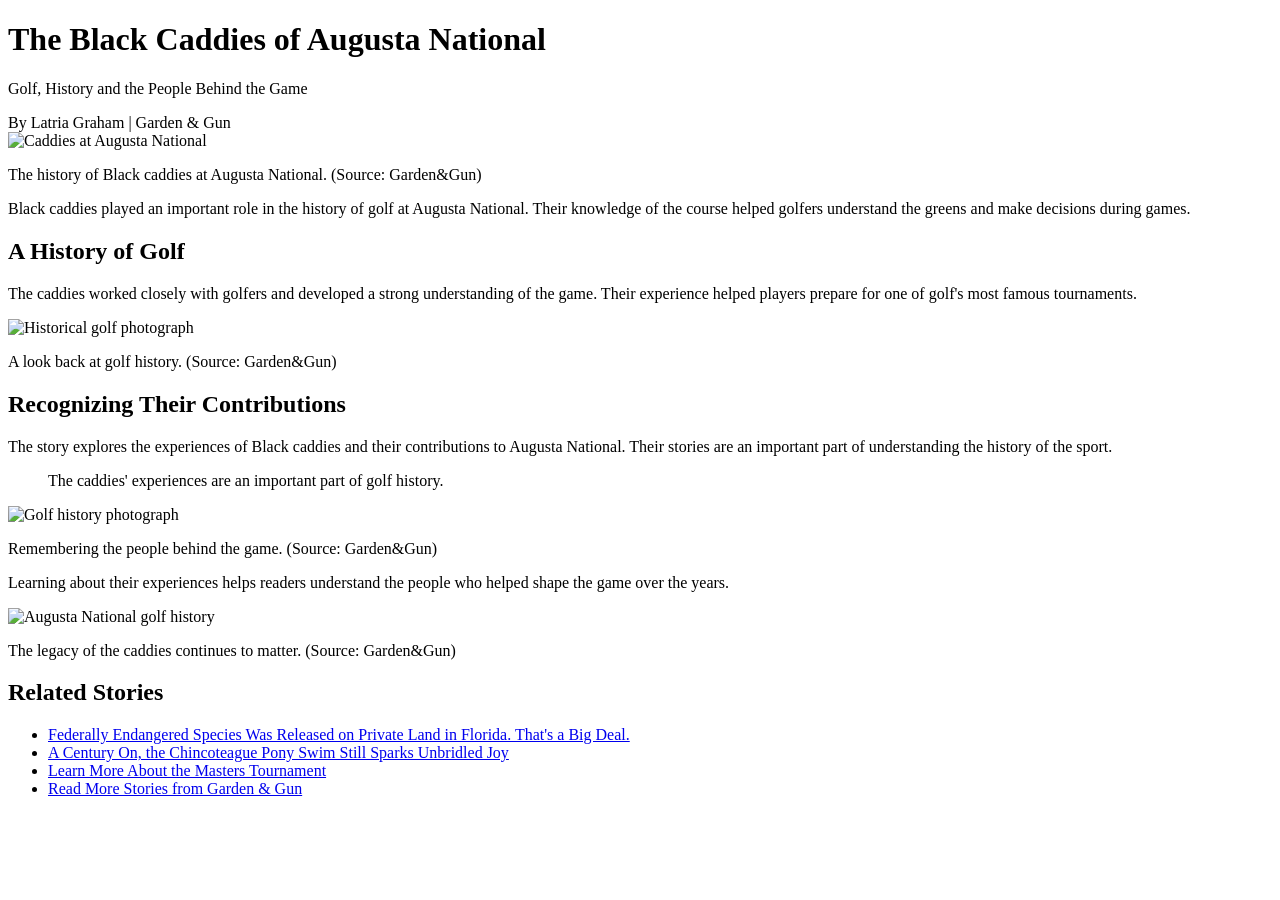
==== midterm/index.html @ de6b0ab3 "Create index.html" ====
<!DOCTYPE html>
<html lang="en">
<head>
    <meta charset="UTF-8">
    <title>The Black Caddies of Augusta National</title>
    <link rel="stylesheet" href="style.css">
</head>
<body>

    <!-- Main content of the webpage -->
    <div id="page-wrapper">

        <header id="banner">
            <h1>The Black Caddies of Augusta National</h1>
            <p>Golf, History and the People Behind the Game</p>
        </header>

        <div id="byline">
            By Latria Graham | Garden & Gun
        </div>

        <img src="caddie1.jpg" alt="Caddies at Augusta National" width="100%">
        <p class="caption">The history of Black caddies at Augusta National. (Source: Garden&Gun)</p>

        <p>
            Black caddies played an important role in the history of golf
            at Augusta National. Their knowledge of the course helped
            golfers understand the greens and make decisions during games.
        </p>

        <h2>A History of Golf</h2>

        <p>
            The caddies worked closely with golfers and developed a strong
            understanding of the game. Their experience helped players
            prepare for one of golf's most famous tournaments.
        </p>

        <img src="caddie2.jpg" alt="Historical golf photograph" width="100%">
        <p class="caption">A look back at golf history. (Source: Garden&Gun)</p>

        <h2>Recognizing Their Contributions</h2>

        <p>
            The story explores the experiences of Black caddies and their
            contributions to Augusta National. Their stories are an
            important part of understanding the history of the sport.
        </p>

        <blockquote>
            The caddies' experiences are an important part of golf history.
        </blockquote>

        <img src="caddie3.jpg" alt="Golf history photograph" width="100%">
        <p class="caption">Remembering the people behind the game. (Source: Garden&Gun)</p>

        <p>
            Learning about their experiences helps readers understand
            the people who helped shape the game over the years.
        </p>

        <img src="caddie4.jpg" alt="Augusta National golf history" width="100%">
        <p class="caption">The legacy of the caddies continues to matter. (Source: Garden&Gun)</p>

        <h2>Related Stories</h2>

        <ul>
            <li>
                <a href="https://gardenandgun.com/" target="_new">
                    Federally Endangered Species Was Released on Private
                    Land in Florida. That's a Big Deal.
                </a>
            </li>
            <li>
                <a href="https://gardenandgun.com/a-century-on-the-chincoteague-pony-swim-still-sparks-unbridled-joy"
                   target="_new">
                    A Century On, the Chincoteague Pony Swim Still Sparks Unbridled Joy
                </a>
            </li>
            <li>
                <a href="https://www.masters.com/" target="_new">
                    Learn More About the Masters Tournament
                </a>
            </li>
            <li>
                <a href="https://gardenandgun.com/" target="_new">
                    Read More Stories from Garden & Gun
                </a>
            </li>
        </ul>

    </div>

</body>
</html>
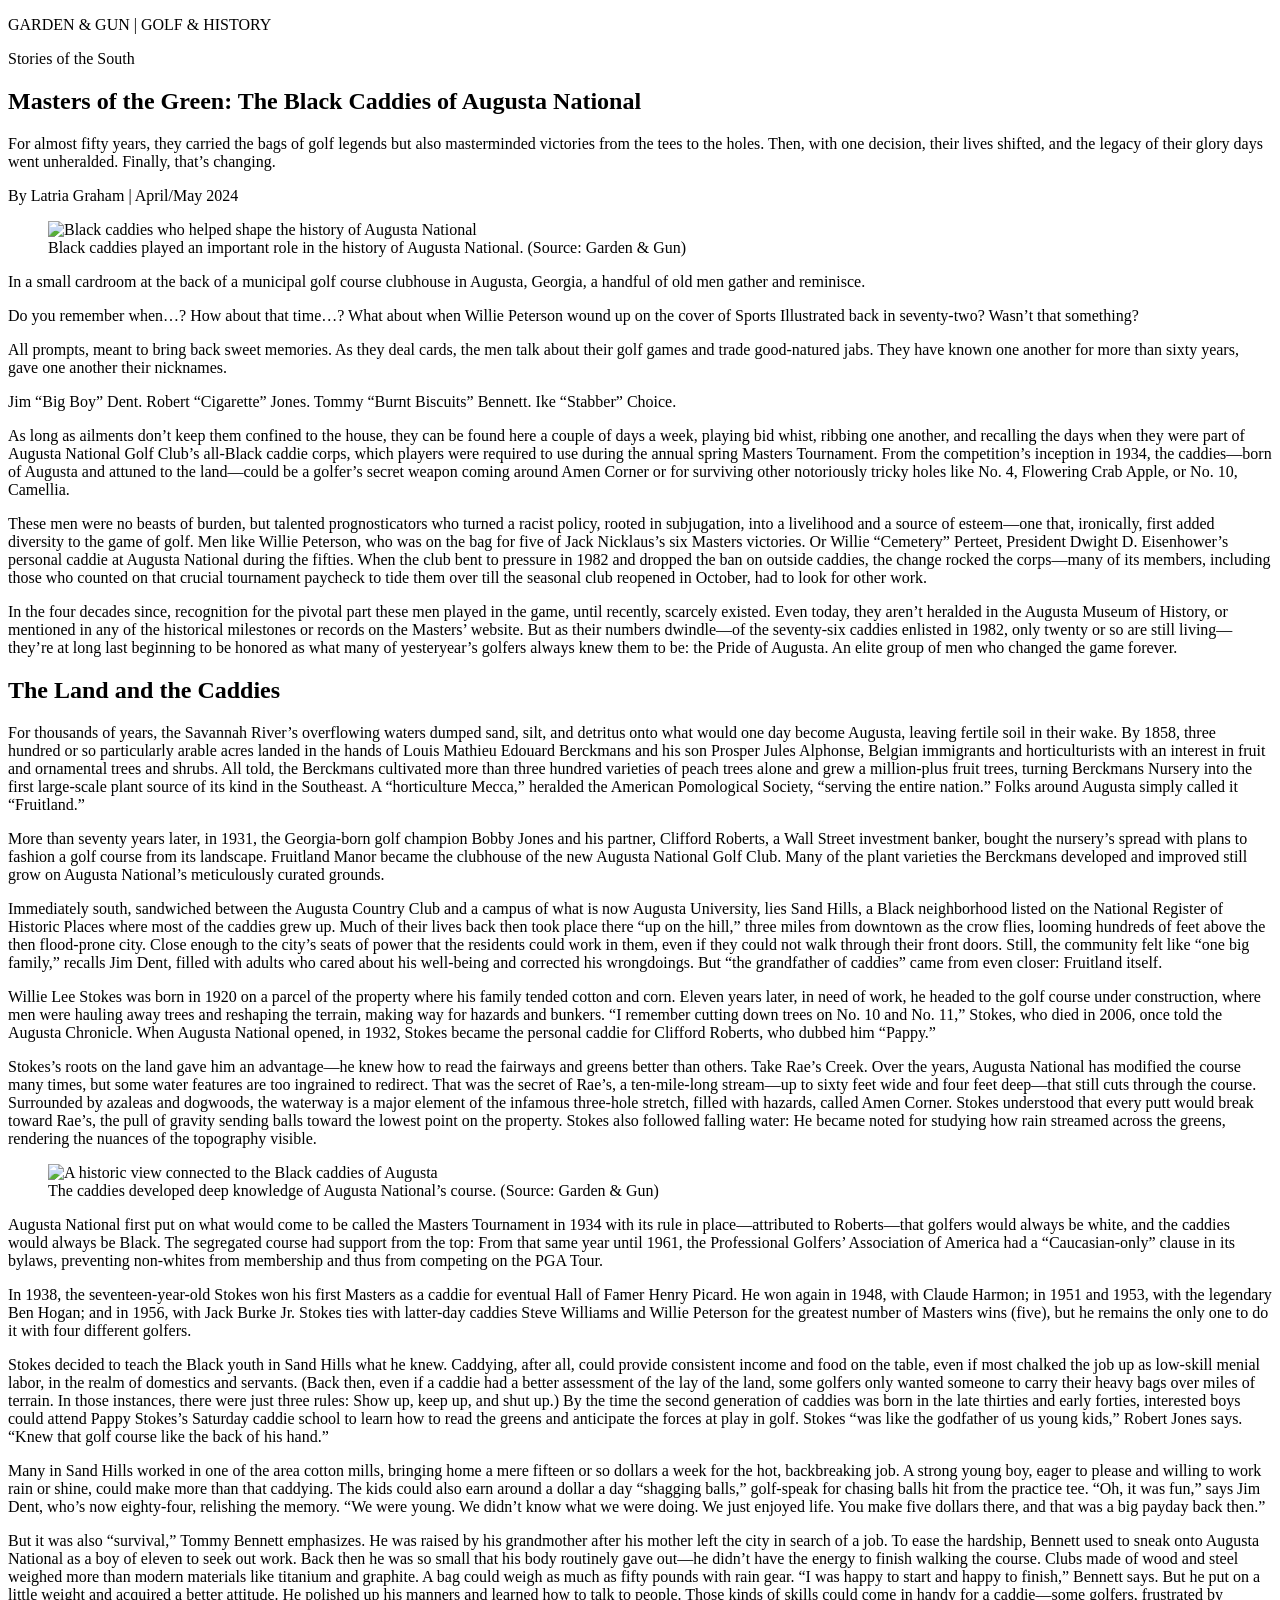
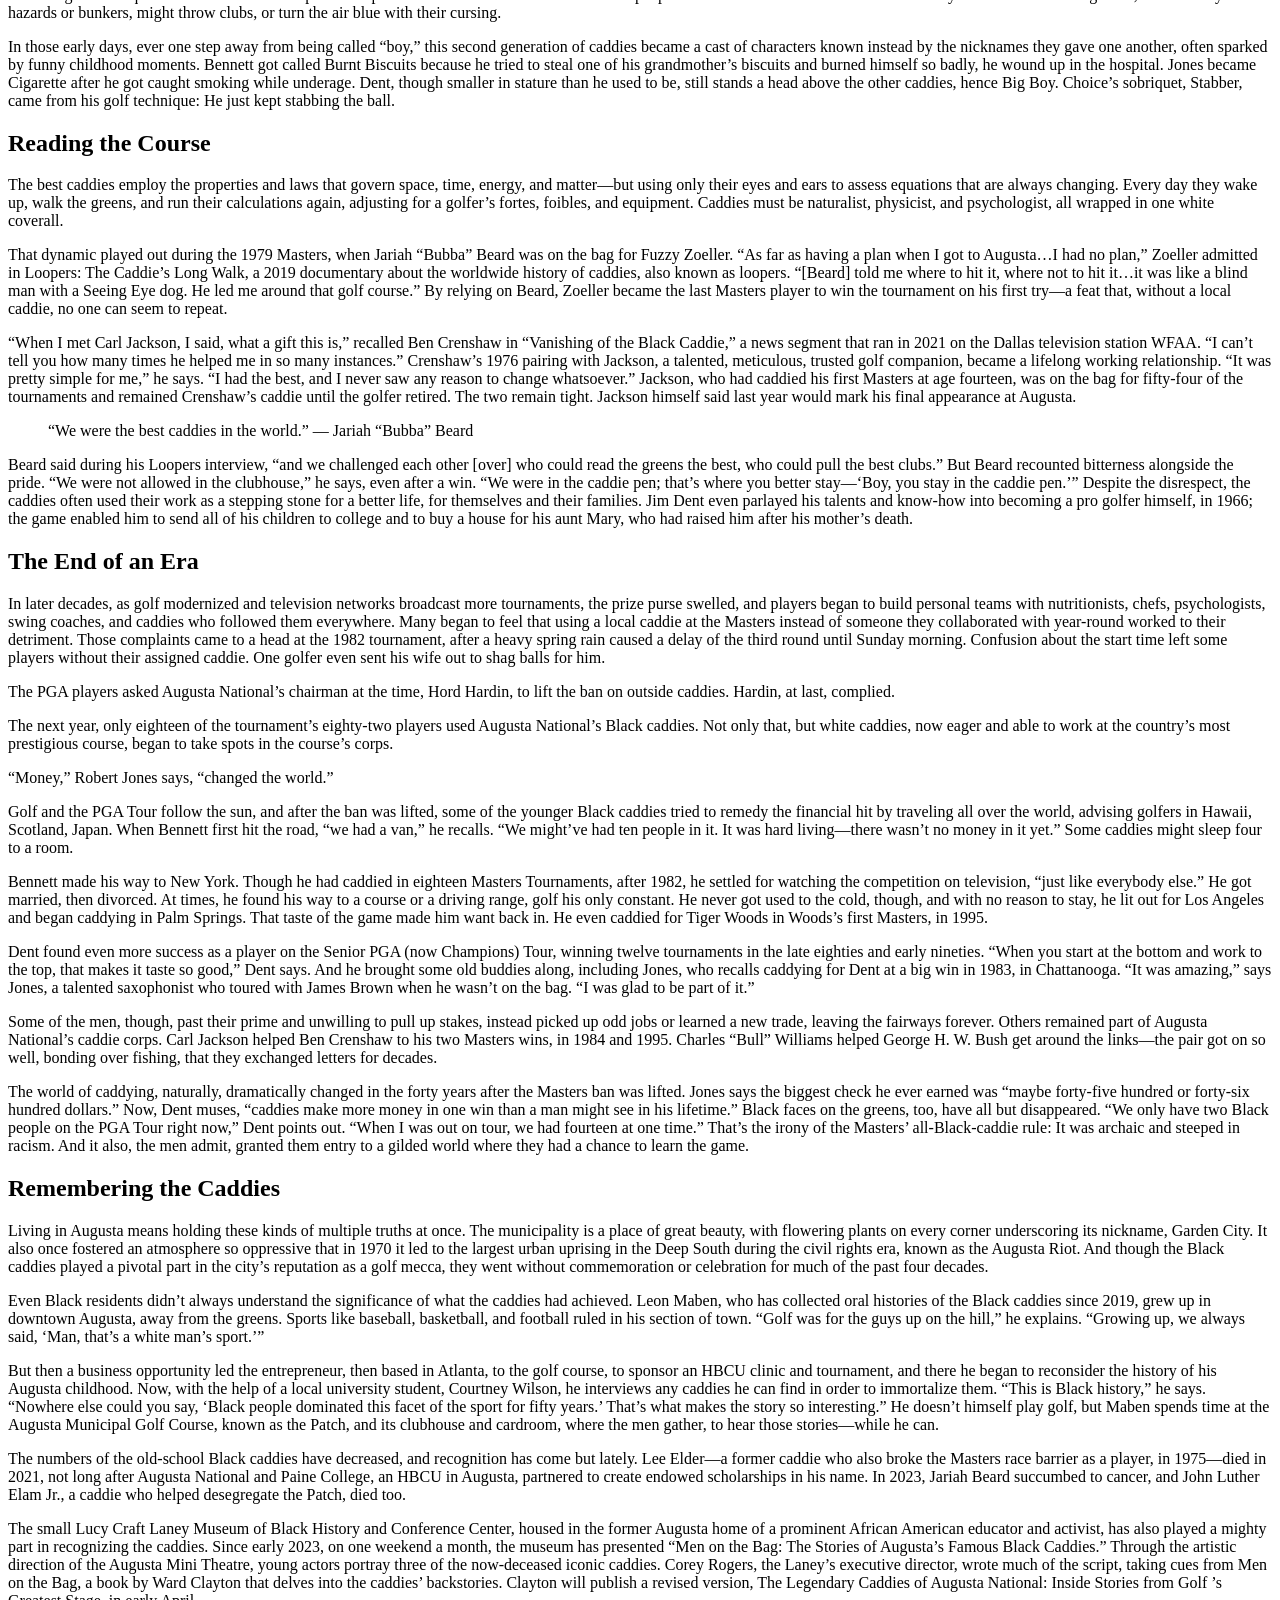
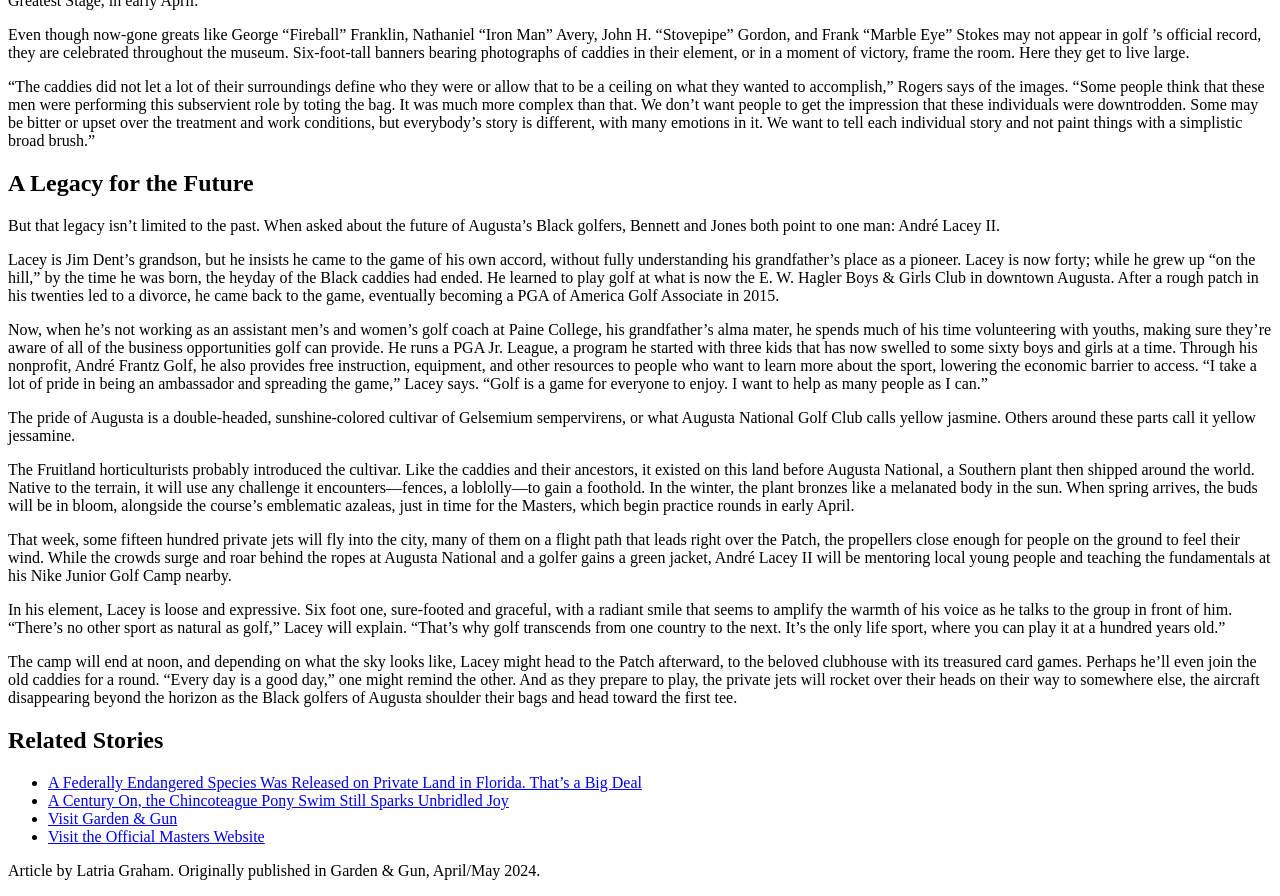
==== commit affe3710: "Update index.html" ====
--- a/midterm/index.html
+++ b/midterm/index.html
@@ -3,94 +3,183 @@
 <html lang="en">
 <head>
     <meta charset="UTF-8">
-    <title>The Black Caddies of Augusta National</title>
+    <meta name="viewport" content="width=device-width, initial-scale=1.0">
+    <title>Masters of the Green: The Black Caddies of Augusta National</title>
     <link rel="stylesheet" href="style.css">
 </head>
 <body>
 
-    <!-- Main content of the webpage -->
-    <div id="page-wrapper">
+<!-- Main wrapper keeps the article centered on the page -->
+<div id="page-wrapper">
 
-        <header id="banner">
-            <h1>The Black Caddies of Augusta National</h1>
-            <p>Golf, History and the People Behind the Game</p>
-        </header>
+    <header id="masthead">
+        <p class="site-name">GARDEN &amp; GUN | GOLF &amp; HISTORY</p>
+        <p class="masthead-subtitle">Stories of the South</p>
+    </header>
 
-        <div id="byline">
-            By Latria Graham | Garden & Gun
-        </div>
+    <main>
+        <article>
+            <h1>Masters of the Green: The Black Caddies of Augusta National</h1>
 
-        <img src="caddie1.jpg" alt="Caddies at Augusta National" width="100%">
-        <p class="caption">The history of Black caddies at Augusta National. (Source: Garden&Gun)</p>
+            <p class="intro">
+                For almost fifty years, they carried the bags of golf legends but also masterminded victories from the tees to the holes. Then, with one decision, their lives shifted, and the legacy of their glory days went unheralded. Finally, that’s changing.
+            </p>
 
-        <p>
-            Black caddies played an important role in the history of golf
-            at Augusta National. Their knowledge of the course helped
-            golfers understand the greens and make decisions during games.
-        </p>
+            <div id="byline">
+                <p>By Latria Graham | April/May 2024</p>
+            </div>
 
-        <h2>A History of Golf</h2>
+            <figure>
+                <img src="caddie1.jpg" alt="Black caddies who helped shape the history of Augusta National">
+                <figcaption>Black caddies played an important role in the history of Augusta National. (Source: Garden &amp; Gun)</figcaption>
+            </figure>
 
-        <p>
-            The caddies worked closely with golfers and developed a strong
-            understanding of the game. Their experience helped players
-            prepare for one of golf's most famous tournaments.
-        </p>
+            <p>In a small cardroom at the back of a municipal golf course clubhouse in Augusta, Georgia, a handful of old men gather and reminisce.</p>
 
-        <img src="caddie2.jpg" alt="Historical golf photograph" width="100%">
-        <p class="caption">A look back at golf history. (Source: Garden&Gun)</p>
+            <p>Do you remember when…? How about that time…? What about when Willie Peterson wound up on the cover of Sports Illustrated back in seventy-two? Wasn’t that something?</p>
 
-        <h2>Recognizing Their Contributions</h2>
+            <p>All prompts, meant to bring back sweet memories. As they deal cards, the men talk about their golf games and trade good-natured jabs. They have known one another for more than sixty years, gave one another their nicknames.</p>
 
-        <p>
-            The story explores the experiences of Black caddies and their
-            contributions to Augusta National. Their stories are an
-            important part of understanding the history of the sport.
-        </p>
+            <p>Jim “Big Boy” Dent. Robert “Cigarette” Jones. Tommy “Burnt Biscuits” Bennett. Ike “Stabber” Choice.</p>
 
-        <blockquote>
-            The caddies' experiences are an important part of golf history.
-        </blockquote>
+            <p>As long as ailments don’t keep them confined to the house, they can be found here a couple of days a week, playing bid whist, ribbing one another, and recalling the days when they were part of Augusta National Golf Club’s all-Black caddie corps, which players were required to use during the annual spring Masters Tournament. From the competition’s inception in 1934, the caddies—born of Augusta and attuned to the land—could be a golfer’s secret weapon coming around Amen Corner or for surviving other notoriously tricky holes like No. 4, Flowering Crab Apple, or No. 10, Camellia.</p>
 
-        <img src="caddie3.jpg" alt="Golf history photograph" width="100%">
-        <p class="caption">Remembering the people behind the game. (Source: Garden&Gun)</p>
+            <p>These men were no beasts of burden, but talented prognosticators who turned a racist policy, rooted in subjugation, into a livelihood and a source of esteem—one that, ironically, first added diversity to the game of golf. Men like Willie Peterson, who was on the bag for five of Jack Nicklaus’s six Masters victories. Or Willie “Cemetery” Perteet, President Dwight D. Eisenhower’s personal caddie at Augusta National during the fifties. When the club bent to pressure in 1982 and dropped the ban on outside caddies, the change rocked the corps—many of its members, including those who counted on that crucial tournament paycheck to tide them over till the seasonal club reopened in October, had to look for other work.</p>
 
-        <p>
-            Learning about their experiences helps readers understand
-            the people who helped shape the game over the years.
-        </p>
+            <p>In the four decades since, recognition for the pivotal part these men played in the game, until recently, scarcely existed. Even today, they aren’t heralded in the Augusta Museum of History, or mentioned in any of the historical milestones or records on the Masters’ website. But as their numbers dwindle—of the seventy-six caddies enlisted in 1982, only twenty or so are still living—they’re at long last beginning to be honored as what many of yesteryear’s golfers always knew them to be: the Pride of Augusta. An elite group of men who changed the game forever.</p>
 
-        <img src="caddie4.jpg" alt="Augusta National golf history" width="100%">
-        <p class="caption">The legacy of the caddies continues to matter. (Source: Garden&Gun)</p>
+            <h2>The Land and the Caddies</h2>
 
+            <p>For thousands of years, the Savannah River’s overflowing waters dumped sand, silt, and detritus onto what would one day become Augusta, leaving fertile soil in their wake. By 1858, three hundred or so particularly arable acres landed in the hands of Louis Mathieu Edouard Berckmans and his son Prosper Jules Alphonse, Belgian immigrants and horticulturists with an interest in fruit and ornamental trees and shrubs. All told, the Berckmans cultivated more than three hundred varieties of peach trees alone and grew a million-plus fruit trees, turning Berckmans Nursery into the first large-scale plant source of its kind in the Southeast. A “horticulture Mecca,” heralded the American Pomological Society, “serving the entire nation.” Folks around Augusta simply called it “Fruitland.”</p>
+
+            <p>More than seventy years later, in 1931, the Georgia-born golf champion Bobby Jones and his partner, Clifford Roberts, a Wall Street investment banker, bought the nursery’s spread with plans to fashion a golf course from its landscape. Fruitland Manor became the clubhouse of the new Augusta National Golf Club. Many of the plant varieties the Berckmans developed and improved still grow on Augusta National’s meticulously curated grounds.</p>
+
+            <p>Immediately south, sandwiched between the Augusta Country Club and a campus of what is now Augusta University, lies Sand Hills, a Black neighborhood listed on the National Register of Historic Places where most of the caddies grew up. Much of their lives back then took place there “up on the hill,” three miles from downtown as the crow flies, looming hundreds of feet above the then flood-prone city. Close enough to the city’s seats of power that the residents could work in them, even if they could not walk through their front doors. Still, the community felt like “one big family,” recalls Jim Dent, filled with adults who cared about his well-being and corrected his wrongdoings. But “the grandfather of caddies” came from even closer: Fruitland itself.</p>
+
+            <p>Willie Lee Stokes was born in 1920 on a parcel of the property where his family tended cotton and corn. Eleven years later, in need of work, he headed to the golf course under construction, where men were hauling away trees and reshaping the terrain, making way for hazards and bunkers. “I remember cutting down trees on No. 10 and No. 11,” Stokes, who died in 2006, once told the Augusta Chronicle. When Augusta National opened, in 1932, Stokes became the personal caddie for Clifford Roberts, who dubbed him “Pappy.”</p>
+
+            <p>Stokes’s roots on the land gave him an advantage—he knew how to read the fairways and greens better than others. Take Rae’s Creek. Over the years, Augusta National has modified the course many times, but some water features are too ingrained to redirect. That was the secret of Rae’s, a ten-mile-long stream—up to sixty feet wide and four feet deep—that still cuts through the course. Surrounded by azaleas and dogwoods, the waterway is a major element of the infamous three-hole stretch, filled with hazards, called Amen Corner. Stokes understood that every putt would break toward Rae’s, the pull of gravity sending balls toward the lowest point on the property. Stokes also followed falling water: He became noted for studying how rain streamed across the greens, rendering the nuances of the topography visible.</p>
+
+            <figure>
+                <img src="caddie2.jpg" alt="A historic view connected to the Black caddies of Augusta">
+                <figcaption>The caddies developed deep knowledge of Augusta National’s course. (Source: Garden &amp; Gun)</figcaption>
+            </figure>
+
+            <p>Augusta National first put on what would come to be called the Masters Tournament in 1934 with its rule in place—attributed to Roberts—that golfers would always be white, and the caddies would always be Black. The segregated course had support from the top: From that same year until 1961, the Professional Golfers’ Association of America had a “Caucasian-only” clause in its bylaws, preventing non-whites from membership and thus from competing on the PGA Tour.</p>
+
+            <p>In 1938, the seventeen-year-old Stokes won his first Masters as a caddie for eventual Hall of Famer Henry Picard. He won again in 1948, with Claude Harmon; in 1951 and 1953, with the legendary Ben Hogan; and in 1956, with Jack Burke Jr. Stokes ties with latter-day caddies Steve Williams and Willie Peterson for the greatest number of Masters wins (five), but he remains the only one to do it with four different golfers.</p>
+
+            <p>Stokes decided to teach the Black youth in Sand Hills what he knew. Caddying, after all, could provide consistent income and food on the table, even if most chalked the job up as low-skill menial labor, in the realm of domestics and servants. (Back then, even if a caddie had a better assessment of the lay of the land, some golfers only wanted someone to carry their heavy bags over miles of terrain. In those instances, there were just three rules: Show up, keep up, and shut up.) By the time the second generation of caddies was born in the late thirties and early forties, interested boys could attend Pappy Stokes’s Saturday caddie school to learn how to read the greens and anticipate the forces at play in golf. Stokes “was like the godfather of us young kids,” Robert Jones says. “Knew that golf course like the back of his hand.”</p>
+
+            <p>Many in Sand Hills worked in one of the area cotton mills, bringing home a mere fifteen or so dollars a week for the hot, backbreaking job. A strong young boy, eager to please and willing to work rain or shine, could make more than that caddying. The kids could also earn around a dollar a day “shagging balls,” golf-speak for chasing balls hit from the practice tee. “Oh, it was fun,” says Jim Dent, who’s now eighty-four, relishing the memory. “We were young. We didn’t know what we were doing. We just enjoyed life. You make five dollars there, and that was a big payday back then.”</p>
+
+            <p>But it was also “survival,” Tommy Bennett emphasizes. He was raised by his grandmother after his mother left the city in search of a job. To ease the hardship, Bennett used to sneak onto Augusta National as a boy of eleven to seek out work. Back then he was so small that his body routinely gave out—he didn’t have the energy to finish walking the course. Clubs made of wood and steel weighed more than modern materials like titanium and graphite. A bag could weigh as much as fifty pounds with rain gear. “I was happy to start and happy to finish,” Bennett says. But he put on a little weight and acquired a better attitude. He polished up his manners and learned how to talk to people. Those kinds of skills could come in handy for a caddie—some golfers, frustrated by hazards or bunkers, might throw clubs, or turn the air blue with their cursing.</p>
+
+            <p>In those early days, ever one step away from being called “boy,” this second generation of caddies became a cast of characters known instead by the nicknames they gave one another, often sparked by funny childhood moments. Bennett got called Burnt Biscuits because he tried to steal one of his grandmother’s biscuits and burned himself so badly, he wound up in the hospital. Jones became Cigarette after he got caught smoking while underage. Dent, though smaller in stature than he used to be, still stands a head above the other caddies, hence Big Boy. Choice’s sobriquet, Stabber, came from his golf technique: He just kept stabbing the ball.</p>
+
+            <h2>Reading the Course</h2>
+
+            <p>The best caddies employ the properties and laws that govern space, time, energy, and matter—but using only their eyes and ears to assess equations that are always changing. Every day they wake up, walk the greens, and run their calculations again, adjusting for a golfer’s fortes, foibles, and equipment. Caddies must be naturalist, physicist, and psychologist, all wrapped in one white coverall.</p>
+
+            <p>That dynamic played out during the 1979 Masters, when Jariah “Bubba” Beard was on the bag for Fuzzy Zoeller. “As far as having a plan when I got to Augusta…I had no plan,” Zoeller admitted in Loopers: The Caddie’s Long Walk, a 2019 documentary about the worldwide history of caddies, also known as loopers. “[Beard] told me where to hit it, where not to hit it…it was like a blind man with a Seeing Eye dog. He led me around that golf course.” By relying on Beard, Zoeller became the last Masters player to win the tournament on his first try—a feat that, without a local caddie, no one can seem to repeat.</p>
+
+            <p>“When I met Carl Jackson, I said, what a gift this is,” recalled Ben Crenshaw in “Vanishing of the Black Caddie,” a news segment that ran in 2021 on the Dallas television station WFAA. “I can’t tell you how many times he helped me in so many instances.” Crenshaw’s 1976 pairing with Jackson, a talented, meticulous, trusted golf companion, became a lifelong working relationship. “It was pretty simple for me,” he says. “I had the best, and I never saw any reason to change whatsoever.” Jackson, who had caddied his first Masters at age fourteen, was on the bag for fifty-four of the tournaments and remained Crenshaw’s caddie until the golfer retired. The two remain tight. Jackson himself said last year would mark his final appearance at Augusta.</p>
+
+            <blockquote>
+                “We were the best caddies in the world.”
+                <span>— Jariah “Bubba” Beard</span>
+            </blockquote>
+
+            <p>Beard said during his Loopers interview, “and we challenged each other [over] who could read the greens the best, who could pull the best clubs.” But Beard recounted bitterness alongside the pride. “We were not allowed in the clubhouse,” he says, even after a win. “We were in the caddie pen; that’s where you better stay—‘Boy, you stay in the caddie pen.’” Despite the disrespect, the caddies often used their work as a stepping stone for a better life, for themselves and their families. Jim Dent even parlayed his talents and know-how into becoming a pro golfer himself, in 1966; the game enabled him to send all of his children to college and to buy a house for his aunt Mary, who had raised him after his mother’s death.</p>
+
+            <h2>The End of an Era</h2>
+
+            <p>In later decades, as golf modernized and television networks broadcast more tournaments, the prize purse swelled, and players began to build personal teams with nutritionists, chefs, psychologists, swing coaches, and caddies who followed them everywhere. Many began to feel that using a local caddie at the Masters instead of someone they collaborated with year-round worked to their detriment. Those complaints came to a head at the 1982 tournament, after a heavy spring rain caused a delay of the third round until Sunday morning. Confusion about the start time left some players without their assigned caddie. One golfer even sent his wife out to shag balls for him.</p>
+
+            <p>The PGA players asked Augusta National’s chairman at the time, Hord Hardin, to lift the ban on outside caddies. Hardin, at last, complied.</p>
+
+            <p>The next year, only eighteen of the tournament’s eighty-two players used Augusta National’s Black caddies. Not only that, but white caddies, now eager and able to work at the country’s most prestigious course, began to take spots in the course’s corps.</p>
+
+            <p>“Money,” Robert Jones says, “changed the world.”</p>
+
+            <p>Golf and the PGA Tour follow the sun, and after the ban was lifted, some of the younger Black caddies tried to remedy the financial hit by traveling all over the world, advising golfers in Hawaii, Scotland, Japan. When Bennett first hit the road, “we had a van,” he recalls. “We might’ve had ten people in it. It was hard living—there wasn’t no money in it yet.” Some caddies might sleep four to a room.</p>
+
+            <p>Bennett made his way to New York. Though he had caddied in eighteen Masters Tournaments, after 1982, he settled for watching the competition on television, “just like everybody else.” He got married, then divorced. At times, he found his way to a course or a driving range, golf his only constant. He never got used to the cold, though, and with no reason to stay, he lit out for Los Angeles and began caddying in Palm Springs. That taste of the game made him want back in. He even caddied for Tiger Woods in Woods’s first Masters, in 1995.</p>
+
+            <p>Dent found even more success as a player on the Senior PGA (now Champions) Tour, winning twelve tournaments in the late eighties and early nineties. “When you start at the bottom and work to the top, that makes it taste so good,” Dent says. And he brought some old buddies along, including Jones, who recalls caddying for Dent at a big win in 1983, in Chattanooga. “It was amazing,” says Jones, a talented saxophonist who toured with James Brown when he wasn’t on the bag. “I was glad to be part of it.”</p>
+
+            <p>Some of the men, though, past their prime and unwilling to pull up stakes, instead picked up odd jobs or learned a new trade, leaving the fairways forever. Others remained part of Augusta National’s caddie corps. Carl Jackson helped Ben Crenshaw to his two Masters wins, in 1984 and 1995. Charles “Bull” Williams helped George H. W. Bush get around the links—the pair got on so well, bonding over fishing, that they exchanged letters for decades.</p>
+
+            <p>The world of caddying, naturally, dramatically changed in the forty years after the Masters ban was lifted. Jones says the biggest check he ever earned was “maybe forty-five hundred or forty-six hundred dollars.” Now, Dent muses, “caddies make more money in one win than a man might see in his lifetime.” Black faces on the greens, too, have all but disappeared. “We only have two Black people on the PGA Tour right now,” Dent points out. “When I was out on tour, we had fourteen at one time.” That’s the irony of the Masters’ all-Black-caddie rule: It was archaic and steeped in racism. And it also, the men admit, granted them entry to a gilded world where they had a chance to learn the game.</p>
+
+            <h2>Remembering the Caddies</h2>
+
+            <p>Living in Augusta means holding these kinds of multiple truths at once. The municipality is a place of great beauty, with flowering plants on every corner underscoring its nickname, Garden City. It also once fostered an atmosphere so oppressive that in 1970 it led to the largest urban uprising in the Deep South during the civil rights era, known as the Augusta Riot. And though the Black caddies played a pivotal part in the city’s reputation as a golf mecca, they went without commemoration or celebration for much of the past four decades.</p>
+
+            <p>Even Black residents didn’t always understand the significance of what the caddies had achieved. Leon Maben, who has collected oral histories of the Black caddies since 2019, grew up in downtown Augusta, away from the greens. Sports like baseball, basketball, and football ruled in his section of town. “Golf was for the guys up on the hill,” he explains. “Growing up, we always said, ‘Man, that’s a white man’s sport.’”</p>
+
+            <p>But then a business opportunity led the entrepreneur, then based in Atlanta, to the golf course, to sponsor an HBCU clinic and tournament, and there he began to reconsider the history of his Augusta childhood. Now, with the help of a local university student, Courtney Wilson, he interviews any caddies he can find in order to immortalize them. “This is Black history,” he says. “Nowhere else could you say, ‘Black people dominated this facet of the sport for fifty years.’ That’s what makes the story so interesting.” He doesn’t himself play golf, but Maben spends time at the Augusta Municipal Golf Course, known as the Patch, and its clubhouse and cardroom, where the men gather, to hear those stories—while he can.</p>
+
+            <p>The numbers of the old-school Black caddies have decreased, and recognition has come but lately. Lee Elder—a former caddie who also broke the Masters race barrier as a player, in 1975—died in 2021, not long after Augusta National and Paine College, an HBCU in Augusta, partnered to create endowed scholarships in his name. In 2023, Jariah Beard succumbed to cancer, and John Luther Elam Jr., a caddie who helped desegregate the Patch, died too.</p>
+
+            <p>The small Lucy Craft Laney Museum of Black History and Conference Center, housed in the former Augusta home of a prominent African American educator and activist, has also played a mighty part in recognizing the caddies. Since early 2023, on one weekend a month, the museum has presented “Men on the Bag: The Stories of Augusta’s Famous Black Caddies.” Through the artistic direction of the Augusta Mini Theatre, young actors portray three of the now-deceased iconic caddies. Corey Rogers, the Laney’s executive director, wrote much of the script, taking cues from Men on the Bag, a book by Ward Clayton that delves into the caddies’ backstories. Clayton will publish a revised version, The Legendary Caddies of Augusta National: Inside Stories from Golf ’s Greatest Stage, in early April.</p>
+
+            <p>Even though now-gone greats like George “Fireball” Franklin, Nathaniel “Iron Man” Avery, John H. “Stovepipe” Gordon, and Frank “Marble Eye” Stokes may not appear in golf ’s official record, they are celebrated throughout the museum. Six-foot-tall banners bearing photographs of caddies in their element, or in a moment of victory, frame the room. Here they get to live large.</p>
+
+            <p>“The caddies did not let a lot of their surroundings define who they were or allow that to be a ceiling on what they wanted to accomplish,” Rogers says of the images. “Some people think that these men were performing this subservient role by toting the bag. It was much more complex than that. We don’t want people to get the impression that these individuals were downtrodden. Some may be bitter or upset over the treatment and work conditions, but everybody’s story is different, with many emotions in it. We want to tell each individual story and not paint things with a simplistic broad brush.”</p>
+
+            <h2>A Legacy for the Future</h2>
+
+            <p>But that legacy isn’t limited to the past. When asked about the future of Augusta’s Black golfers, Bennett and Jones both point to one man: André Lacey II.</p>
+
+            <p>Lacey is Jim Dent’s grandson, but he insists he came to the game of his own accord, without fully understanding his grandfather’s place as a pioneer. Lacey is now forty; while he grew up “on the hill,” by the time he was born, the heyday of the Black caddies had ended. He learned to play golf at what is now the E. W. Hagler Boys &amp; Girls Club in downtown Augusta. After a rough patch in his twenties led to a divorce, he came back to the game, eventually becoming a PGA of America Golf Associate in 2015.</p>
+
+            <p>Now, when he’s not working as an assistant men’s and women’s golf coach at Paine College, his grandfather’s alma mater, he spends much of his time volunteering with youths, making sure they’re aware of all of the business opportunities golf can provide. He runs a PGA Jr. League, a program he started with three kids that has now swelled to some sixty boys and girls at a time. Through his nonprofit, André Frantz Golf, he also provides free instruction, equipment, and other resources to people who want to learn more about the sport, lowering the economic barrier to access. “I take a lot of pride in being an ambassador and spreading the game,” Lacey says. “Golf is a game for everyone to enjoy. I want to help as many people as I can.”</p>
+
+            <p>The pride of Augusta is a double-headed, sunshine-colored cultivar of Gelsemium sempervirens, or what Augusta National Golf Club calls yellow jasmine. Others around these parts call it yellow jessamine.</p>
+
+            <p>The Fruitland horticulturists probably introduced the cultivar. Like the caddies and their ancestors, it existed on this land before Augusta National, a Southern plant then shipped around the world. Native to the terrain, it will use any challenge it encounters—fences, a loblolly—to gain a foothold. In the winter, the plant bronzes like a melanated body in the sun. When spring arrives, the buds will be in bloom, alongside the course’s emblematic azaleas, just in time for the Masters, which begin practice rounds in early April.</p>
+
+            <p>That week, some fifteen hundred private jets will fly into the city, many of them on a flight path that leads right over the Patch, the propellers close enough for people on the ground to feel their wind. While the crowds surge and roar behind the ropes at Augusta National and a golfer gains a green jacket, André Lacey II will be mentoring local young people and teaching the fundamentals at his Nike Junior Golf Camp nearby.</p>
+
+            <p>In his element, Lacey is loose and expressive. Six foot one, sure-footed and graceful, with a radiant smile that seems to amplify the warmth of his voice as he talks to the group in front of him. “There’s no other sport as natural as golf,” Lacey will explain. “That’s why golf transcends from one country to the next. It’s the only life sport, where you can play it at a hundred years old.”</p>
+
+            <p>The camp will end at noon, and depending on what the sky looks like, Lacey might head to the Patch afterward, to the beloved clubhouse with its treasured card games. Perhaps he’ll even join the old caddies for a round. “Every day is a good day,” one might remind the other. And as they prepare to play, the private jets will rocket over their heads on their way to somewhere else, the aircraft disappearing beyond the horizon as the Black golfers of Augusta shoulder their bags and head toward the first tee.</p>
+
+        </article>
+    </main>
+
+    <section id="related-stories">
         <h2>Related Stories</h2>
-
         <ul>
             <li>
-                <a href="https://gardenandgun.com/" target="_new">
-                    Federally Endangered Species Was Released on Private
-                    Land in Florida. That's a Big Deal.
+                <a href="https://gardenandgun.com/a-federally-endangered-species-was-released-on-private-land-in-florida-thats-a-big-deal" target="_new">
+                    A Federally Endangered Species Was Released on Private Land in Florida. That’s a Big Deal
                 </a>
             </li>
             <li>
-                <a href="https://gardenandgun.com/a-century-on-the-chincoteague-pony-swim-still-sparks-unbridled-joy"
-                   target="_new">
+                <a href="https://gardenandgun.com/a-century-on-the-chincoteague-pony-swim-still-sparks-unbridled-joy" target="_new">
                     A Century On, the Chincoteague Pony Swim Still Sparks Unbridled Joy
                 </a>
             </li>
             <li>
-                <a href="https://www.masters.com/" target="_new">
-                    Learn More About the Masters Tournament
+                <a href="https://gardenandgun.com/" target="_new">
+                    Visit Garden &amp; Gun
                 </a>
             </li>
             <li>
-                <a href="https://gardenandgun.com/" target="_new">
-                    Read More Stories from Garden & Gun
+                <a href="https://www.masters.com/" target="_new">
+                    Visit the Official Masters Website
                 </a>
             </li>
         </ul>
+    </section>
 
-    </div>
+    <footer>
+        <p>Article by Latria Graham. Originally published in Garden &amp; Gun, April/May 2024.</p>
+    </footer>
 
+</div>
 </body>
 </html>
+
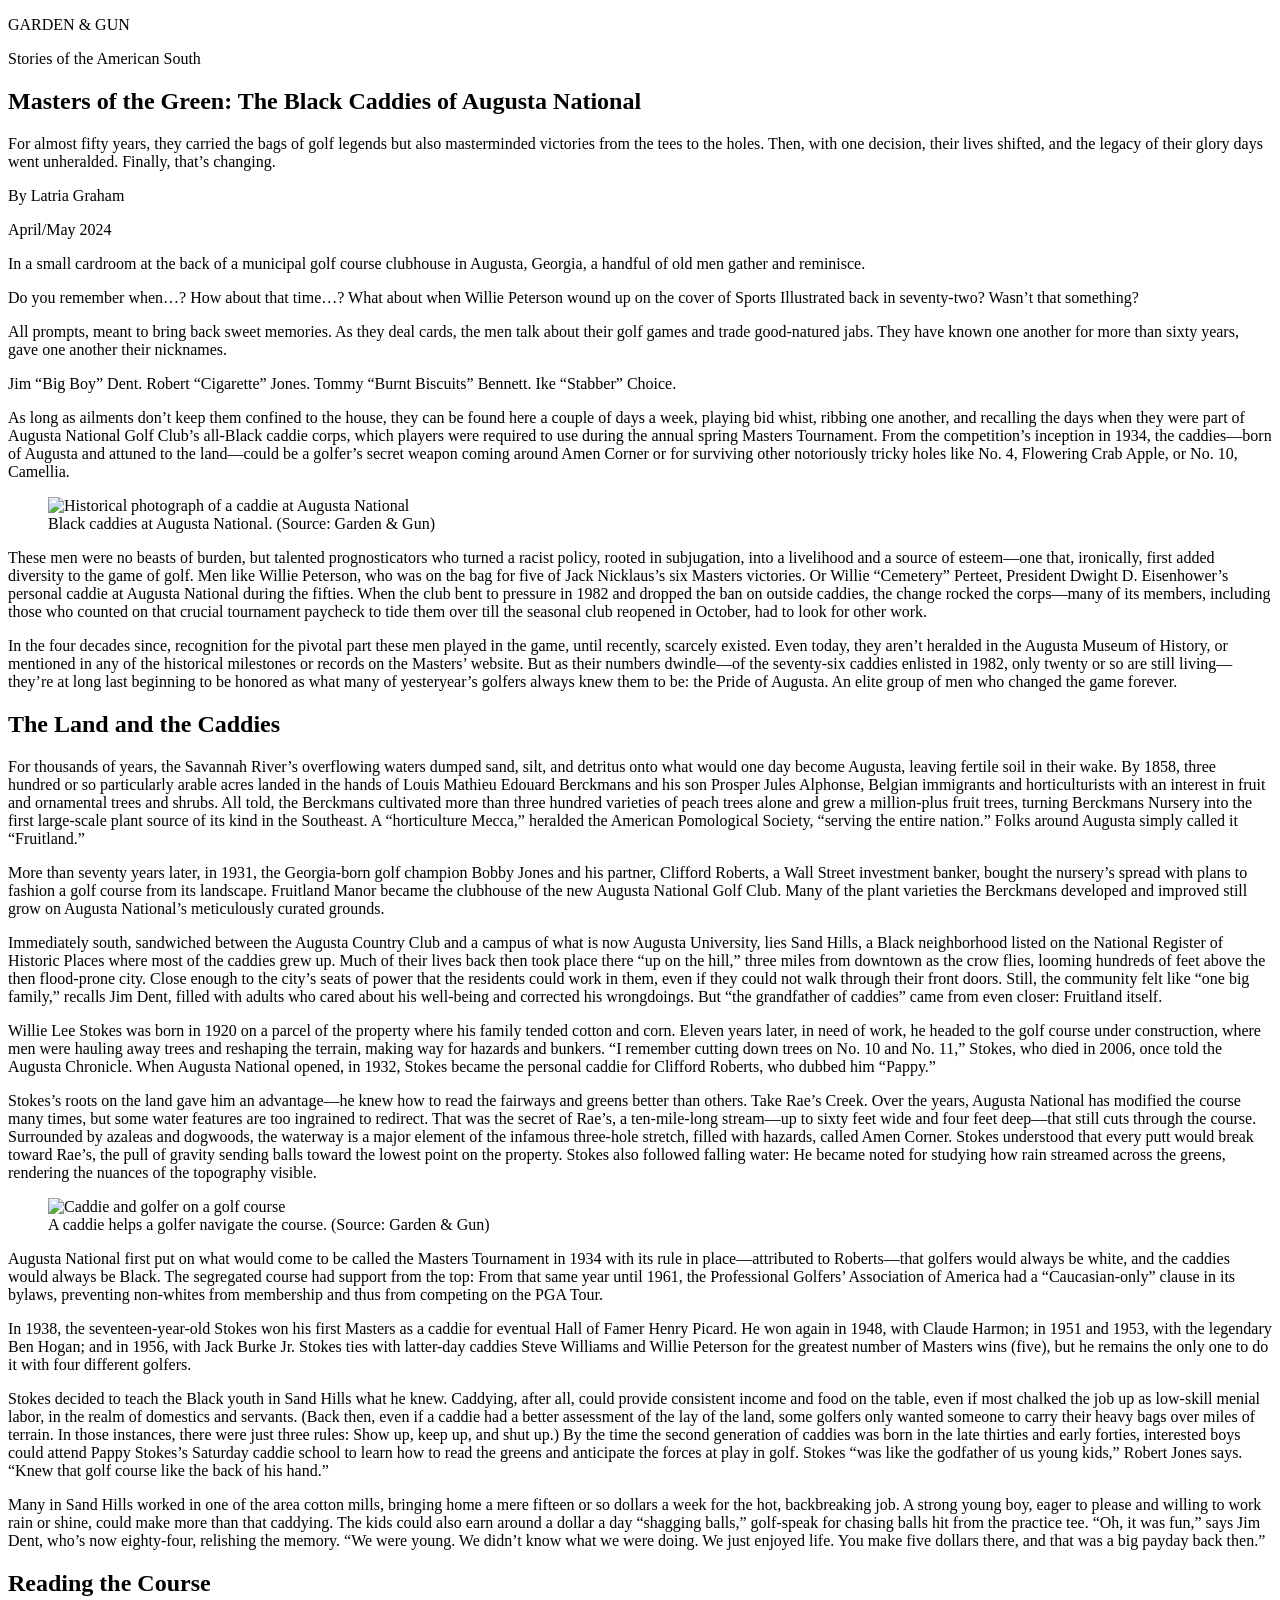
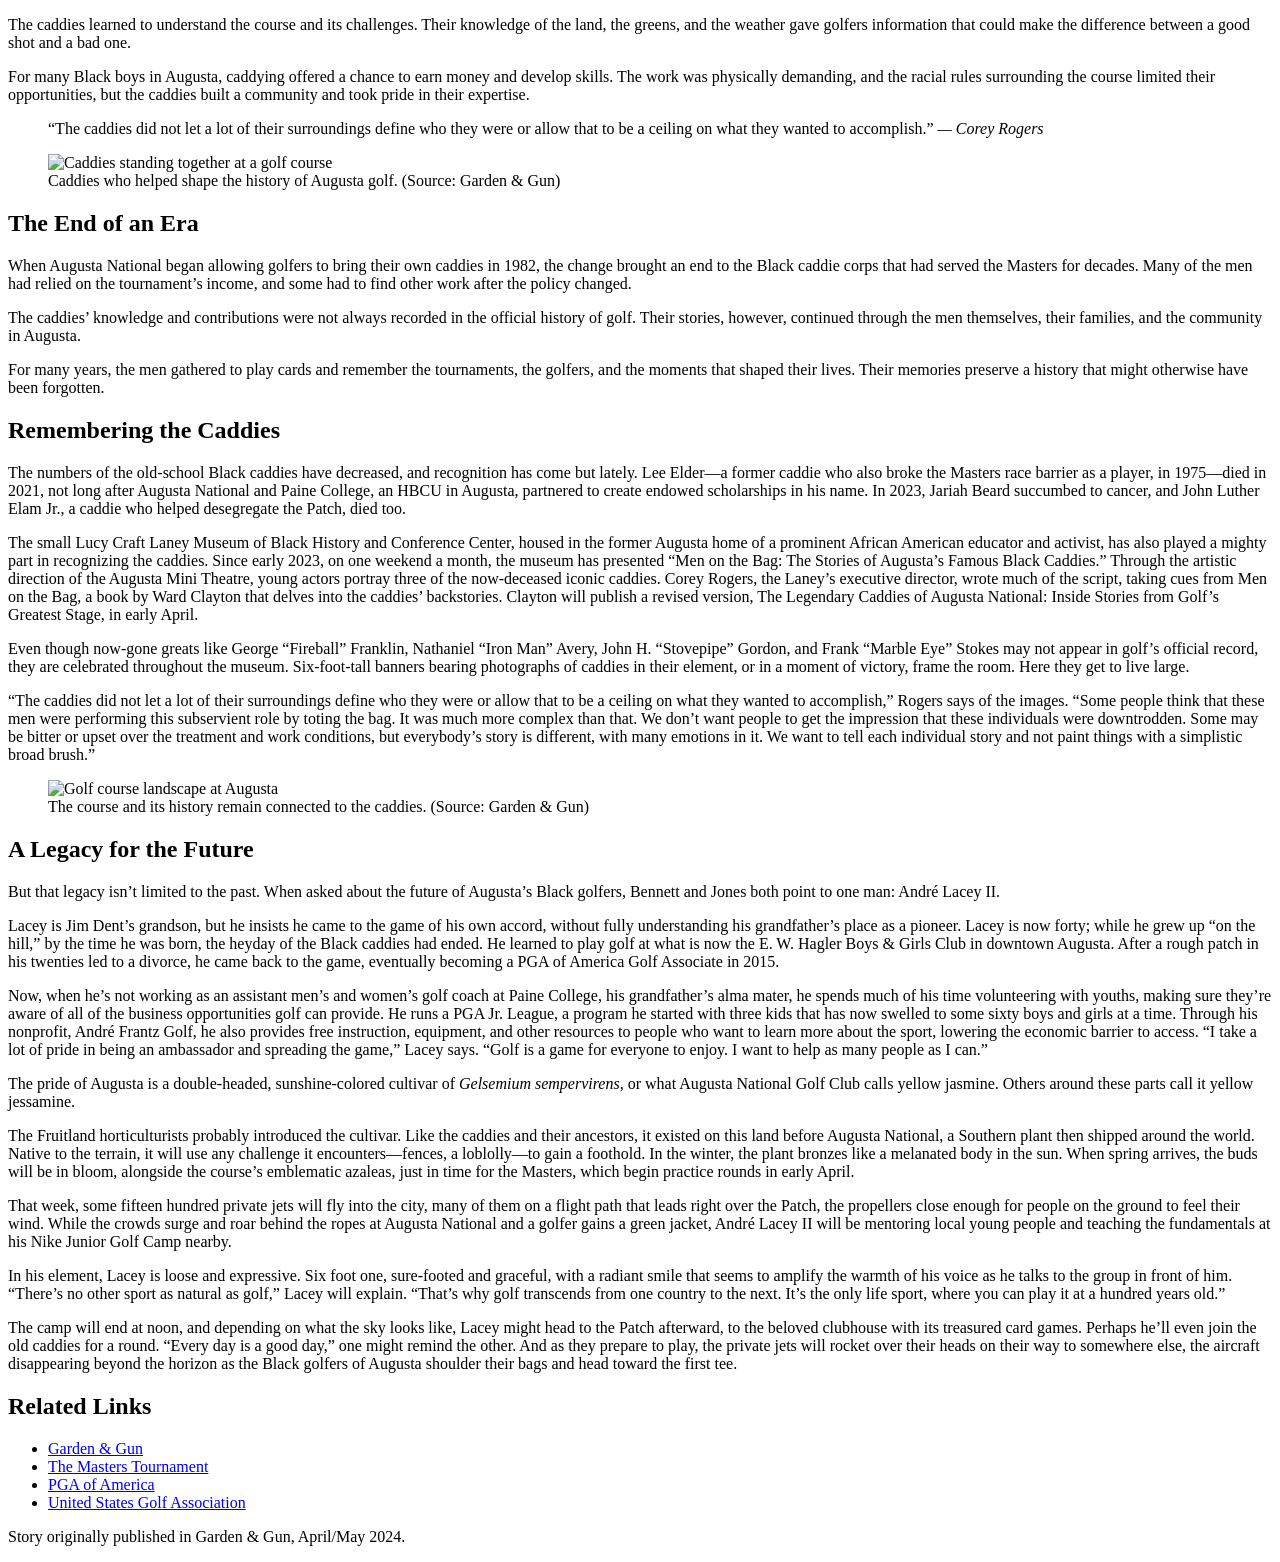
==== commit 2b69574e: "Update index.html" ====
--- a/midterm/index.html
+++ b/midterm/index.html
@@ -1,4 +1,3 @@
-
 <!DOCTYPE html>
 <html lang="en">
 <head>
@@ -8,31 +7,23 @@
     <link rel="stylesheet" href="style.css">
 </head>
 <body>
+<div class="wrapper">
 
-<!-- Main wrapper keeps the article centered on the page -->
-<div id="page-wrapper">
-
-    <header id="masthead">
-        <p class="site-name">GARDEN &amp; GUN | GOLF &amp; HISTORY</p>
-        <p class="masthead-subtitle">Stories of the South</p>
+    <header class="masthead">
+        <p class="magazine-name">GARDEN &amp; GUN</p>
+        <p class="magazine-tagline">Stories of the American South</p>
     </header>
 
     <main>
         <article>
             <h1>Masters of the Green: The Black Caddies of Augusta National</h1>
 
-            <p class="intro">
-                For almost fifty years, they carried the bags of golf legends but also masterminded victories from the tees to the holes. Then, with one decision, their lives shifted, and the legacy of their glory days went unheralded. Finally, that’s changing.
-            </p>
+            <p class="dek">For almost fifty years, they carried the bags of golf legends but also masterminded victories from the tees to the holes. Then, with one decision, their lives shifted, and the legacy of their glory days went unheralded. Finally, that’s changing.</p>
 
-            <div id="byline">
-                <p>By Latria Graham | April/May 2024</p>
+            <div class="byline">
+                <p>By Latria Graham</p>
+                <p>April/May 2024</p>
             </div>
-
-            <figure>
-                <img src="caddie1.jpg" alt="Black caddies who helped shape the history of Augusta National">
-                <figcaption>Black caddies played an important role in the history of Augusta National. (Source: Garden &amp; Gun)</figcaption>
-            </figure>
 
             <p>In a small cardroom at the back of a municipal golf course clubhouse in Augusta, Georgia, a handful of old men gather and reminisce.</p>
 
@@ -43,6 +34,11 @@
             <p>Jim “Big Boy” Dent. Robert “Cigarette” Jones. Tommy “Burnt Biscuits” Bennett. Ike “Stabber” Choice.</p>
 
             <p>As long as ailments don’t keep them confined to the house, they can be found here a couple of days a week, playing bid whist, ribbing one another, and recalling the days when they were part of Augusta National Golf Club’s all-Black caddie corps, which players were required to use during the annual spring Masters Tournament. From the competition’s inception in 1934, the caddies—born of Augusta and attuned to the land—could be a golfer’s secret weapon coming around Amen Corner or for surviving other notoriously tricky holes like No. 4, Flowering Crab Apple, or No. 10, Camellia.</p>
+
+            <figure>
+                <img src="caddie1.jpg" alt="Historical photograph of a caddie at Augusta National">
+                <figcaption>Black caddies at Augusta National. (Source: Garden &amp; Gun)</figcaption>
+            </figure>
 
             <p>These men were no beasts of burden, but talented prognosticators who turned a racist policy, rooted in subjugation, into a livelihood and a source of esteem—one that, ironically, first added diversity to the game of golf. Men like Willie Peterson, who was on the bag for five of Jack Nicklaus’s six Masters victories. Or Willie “Cemetery” Perteet, President Dwight D. Eisenhower’s personal caddie at Augusta National during the fifties. When the club bent to pressure in 1982 and dropped the ban on outside caddies, the change rocked the corps—many of its members, including those who counted on that crucial tournament paycheck to tide them over till the seasonal club reopened in October, had to look for other work.</p>
 
@@ -61,8 +57,8 @@
             <p>Stokes’s roots on the land gave him an advantage—he knew how to read the fairways and greens better than others. Take Rae’s Creek. Over the years, Augusta National has modified the course many times, but some water features are too ingrained to redirect. That was the secret of Rae’s, a ten-mile-long stream—up to sixty feet wide and four feet deep—that still cuts through the course. Surrounded by azaleas and dogwoods, the waterway is a major element of the infamous three-hole stretch, filled with hazards, called Amen Corner. Stokes understood that every putt would break toward Rae’s, the pull of gravity sending balls toward the lowest point on the property. Stokes also followed falling water: He became noted for studying how rain streamed across the greens, rendering the nuances of the topography visible.</p>
 
             <figure>
-                <img src="caddie2.jpg" alt="A historic view connected to the Black caddies of Augusta">
-                <figcaption>The caddies developed deep knowledge of Augusta National’s course. (Source: Garden &amp; Gun)</figcaption>
+                <img src="caddie2.jpg" alt="Caddie and golfer on a golf course">
+                <figcaption>A caddie helps a golfer navigate the course. (Source: Garden &amp; Gun)</figcaption>
             </figure>
 
             <p>Augusta National first put on what would come to be called the Masters Tournament in 1934 with its rule in place—attributed to Roberts—that golfers would always be white, and the caddies would always be Black. The segregated course had support from the top: From that same year until 1961, the Professional Golfers’ Association of America had a “Caucasian-only” clause in its bylaws, preventing non-whites from membership and thus from competing on the PGA Tour.</p>
@@ -73,60 +69,44 @@
 
             <p>Many in Sand Hills worked in one of the area cotton mills, bringing home a mere fifteen or so dollars a week for the hot, backbreaking job. A strong young boy, eager to please and willing to work rain or shine, could make more than that caddying. The kids could also earn around a dollar a day “shagging balls,” golf-speak for chasing balls hit from the practice tee. “Oh, it was fun,” says Jim Dent, who’s now eighty-four, relishing the memory. “We were young. We didn’t know what we were doing. We just enjoyed life. You make five dollars there, and that was a big payday back then.”</p>
 
-            <p>But it was also “survival,” Tommy Bennett emphasizes. He was raised by his grandmother after his mother left the city in search of a job. To ease the hardship, Bennett used to sneak onto Augusta National as a boy of eleven to seek out work. Back then he was so small that his body routinely gave out—he didn’t have the energy to finish walking the course. Clubs made of wood and steel weighed more than modern materials like titanium and graphite. A bag could weigh as much as fifty pounds with rain gear. “I was happy to start and happy to finish,” Bennett says. But he put on a little weight and acquired a better attitude. He polished up his manners and learned how to talk to people. Those kinds of skills could come in handy for a caddie—some golfers, frustrated by hazards or bunkers, might throw clubs, or turn the air blue with their cursing.</p>
-
-            <p>In those early days, ever one step away from being called “boy,” this second generation of caddies became a cast of characters known instead by the nicknames they gave one another, often sparked by funny childhood moments. Bennett got called Burnt Biscuits because he tried to steal one of his grandmother’s biscuits and burned himself so badly, he wound up in the hospital. Jones became Cigarette after he got caught smoking while underage. Dent, though smaller in stature than he used to be, still stands a head above the other caddies, hence Big Boy. Choice’s sobriquet, Stabber, came from his golf technique: He just kept stabbing the ball.</p>
-
             <h2>Reading the Course</h2>
 
-            <p>The best caddies employ the properties and laws that govern space, time, energy, and matter—but using only their eyes and ears to assess equations that are always changing. Every day they wake up, walk the greens, and run their calculations again, adjusting for a golfer’s fortes, foibles, and equipment. Caddies must be naturalist, physicist, and psychologist, all wrapped in one white coverall.</p>
+            <p>The caddies learned to understand the course and its challenges. Their knowledge of the land, the greens, and the weather gave golfers information that could make the difference between a good shot and a bad one.</p>
 
-            <p>That dynamic played out during the 1979 Masters, when Jariah “Bubba” Beard was on the bag for Fuzzy Zoeller. “As far as having a plan when I got to Augusta…I had no plan,” Zoeller admitted in Loopers: The Caddie’s Long Walk, a 2019 documentary about the worldwide history of caddies, also known as loopers. “[Beard] told me where to hit it, where not to hit it…it was like a blind man with a Seeing Eye dog. He led me around that golf course.” By relying on Beard, Zoeller became the last Masters player to win the tournament on his first try—a feat that, without a local caddie, no one can seem to repeat.</p>
-
-            <p>“When I met Carl Jackson, I said, what a gift this is,” recalled Ben Crenshaw in “Vanishing of the Black Caddie,” a news segment that ran in 2021 on the Dallas television station WFAA. “I can’t tell you how many times he helped me in so many instances.” Crenshaw’s 1976 pairing with Jackson, a talented, meticulous, trusted golf companion, became a lifelong working relationship. “It was pretty simple for me,” he says. “I had the best, and I never saw any reason to change whatsoever.” Jackson, who had caddied his first Masters at age fourteen, was on the bag for fifty-four of the tournaments and remained Crenshaw’s caddie until the golfer retired. The two remain tight. Jackson himself said last year would mark his final appearance at Augusta.</p>
+            <p>For many Black boys in Augusta, caddying offered a chance to earn money and develop skills. The work was physically demanding, and the racial rules surrounding the course limited their opportunities, but the caddies built a community and took pride in their expertise.</p>
 
             <blockquote>
-                “We were the best caddies in the world.”
-                <span>— Jariah “Bubba” Beard</span>
+                “The caddies did not let a lot of their surroundings define who they were or allow that to be a ceiling on what they wanted to accomplish.”
+                <cite>— Corey Rogers</cite>
             </blockquote>
 
-            <p>Beard said during his Loopers interview, “and we challenged each other [over] who could read the greens the best, who could pull the best clubs.” But Beard recounted bitterness alongside the pride. “We were not allowed in the clubhouse,” he says, even after a win. “We were in the caddie pen; that’s where you better stay—‘Boy, you stay in the caddie pen.’” Despite the disrespect, the caddies often used their work as a stepping stone for a better life, for themselves and their families. Jim Dent even parlayed his talents and know-how into becoming a pro golfer himself, in 1966; the game enabled him to send all of his children to college and to buy a house for his aunt Mary, who had raised him after his mother’s death.</p>
+            <figure>
+                <img src="caddie3.jpg" alt="Caddies standing together at a golf course">
+                <figcaption>Caddies who helped shape the history of Augusta golf. (Source: Garden &amp; Gun)</figcaption>
+            </figure>
 
             <h2>The End of an Era</h2>
 
-            <p>In later decades, as golf modernized and television networks broadcast more tournaments, the prize purse swelled, and players began to build personal teams with nutritionists, chefs, psychologists, swing coaches, and caddies who followed them everywhere. Many began to feel that using a local caddie at the Masters instead of someone they collaborated with year-round worked to their detriment. Those complaints came to a head at the 1982 tournament, after a heavy spring rain caused a delay of the third round until Sunday morning. Confusion about the start time left some players without their assigned caddie. One golfer even sent his wife out to shag balls for him.</p>
+            <p>When Augusta National began allowing golfers to bring their own caddies in 1982, the change brought an end to the Black caddie corps that had served the Masters for decades. Many of the men had relied on the tournament’s income, and some had to find other work after the policy changed.</p>
 
-            <p>The PGA players asked Augusta National’s chairman at the time, Hord Hardin, to lift the ban on outside caddies. Hardin, at last, complied.</p>
+            <p>The caddies’ knowledge and contributions were not always recorded in the official history of golf. Their stories, however, continued through the men themselves, their families, and the community in Augusta.</p>
 
-            <p>The next year, only eighteen of the tournament’s eighty-two players used Augusta National’s Black caddies. Not only that, but white caddies, now eager and able to work at the country’s most prestigious course, began to take spots in the course’s corps.</p>
-
-            <p>“Money,” Robert Jones says, “changed the world.”</p>
-
-            <p>Golf and the PGA Tour follow the sun, and after the ban was lifted, some of the younger Black caddies tried to remedy the financial hit by traveling all over the world, advising golfers in Hawaii, Scotland, Japan. When Bennett first hit the road, “we had a van,” he recalls. “We might’ve had ten people in it. It was hard living—there wasn’t no money in it yet.” Some caddies might sleep four to a room.</p>
-
-            <p>Bennett made his way to New York. Though he had caddied in eighteen Masters Tournaments, after 1982, he settled for watching the competition on television, “just like everybody else.” He got married, then divorced. At times, he found his way to a course or a driving range, golf his only constant. He never got used to the cold, though, and with no reason to stay, he lit out for Los Angeles and began caddying in Palm Springs. That taste of the game made him want back in. He even caddied for Tiger Woods in Woods’s first Masters, in 1995.</p>
-
-            <p>Dent found even more success as a player on the Senior PGA (now Champions) Tour, winning twelve tournaments in the late eighties and early nineties. “When you start at the bottom and work to the top, that makes it taste so good,” Dent says. And he brought some old buddies along, including Jones, who recalls caddying for Dent at a big win in 1983, in Chattanooga. “It was amazing,” says Jones, a talented saxophonist who toured with James Brown when he wasn’t on the bag. “I was glad to be part of it.”</p>
-
-            <p>Some of the men, though, past their prime and unwilling to pull up stakes, instead picked up odd jobs or learned a new trade, leaving the fairways forever. Others remained part of Augusta National’s caddie corps. Carl Jackson helped Ben Crenshaw to his two Masters wins, in 1984 and 1995. Charles “Bull” Williams helped George H. W. Bush get around the links—the pair got on so well, bonding over fishing, that they exchanged letters for decades.</p>
-
-            <p>The world of caddying, naturally, dramatically changed in the forty years after the Masters ban was lifted. Jones says the biggest check he ever earned was “maybe forty-five hundred or forty-six hundred dollars.” Now, Dent muses, “caddies make more money in one win than a man might see in his lifetime.” Black faces on the greens, too, have all but disappeared. “We only have two Black people on the PGA Tour right now,” Dent points out. “When I was out on tour, we had fourteen at one time.” That’s the irony of the Masters’ all-Black-caddie rule: It was archaic and steeped in racism. And it also, the men admit, granted them entry to a gilded world where they had a chance to learn the game.</p>
+            <p>For many years, the men gathered to play cards and remember the tournaments, the golfers, and the moments that shaped their lives. Their memories preserve a history that might otherwise have been forgotten.</p>
 
             <h2>Remembering the Caddies</h2>
 
-            <p>Living in Augusta means holding these kinds of multiple truths at once. The municipality is a place of great beauty, with flowering plants on every corner underscoring its nickname, Garden City. It also once fostered an atmosphere so oppressive that in 1970 it led to the largest urban uprising in the Deep South during the civil rights era, known as the Augusta Riot. And though the Black caddies played a pivotal part in the city’s reputation as a golf mecca, they went without commemoration or celebration for much of the past four decades.</p>
-
-            <p>Even Black residents didn’t always understand the significance of what the caddies had achieved. Leon Maben, who has collected oral histories of the Black caddies since 2019, grew up in downtown Augusta, away from the greens. Sports like baseball, basketball, and football ruled in his section of town. “Golf was for the guys up on the hill,” he explains. “Growing up, we always said, ‘Man, that’s a white man’s sport.’”</p>
-
-            <p>But then a business opportunity led the entrepreneur, then based in Atlanta, to the golf course, to sponsor an HBCU clinic and tournament, and there he began to reconsider the history of his Augusta childhood. Now, with the help of a local university student, Courtney Wilson, he interviews any caddies he can find in order to immortalize them. “This is Black history,” he says. “Nowhere else could you say, ‘Black people dominated this facet of the sport for fifty years.’ That’s what makes the story so interesting.” He doesn’t himself play golf, but Maben spends time at the Augusta Municipal Golf Course, known as the Patch, and its clubhouse and cardroom, where the men gather, to hear those stories—while he can.</p>
-
             <p>The numbers of the old-school Black caddies have decreased, and recognition has come but lately. Lee Elder—a former caddie who also broke the Masters race barrier as a player, in 1975—died in 2021, not long after Augusta National and Paine College, an HBCU in Augusta, partnered to create endowed scholarships in his name. In 2023, Jariah Beard succumbed to cancer, and John Luther Elam Jr., a caddie who helped desegregate the Patch, died too.</p>
 
-            <p>The small Lucy Craft Laney Museum of Black History and Conference Center, housed in the former Augusta home of a prominent African American educator and activist, has also played a mighty part in recognizing the caddies. Since early 2023, on one weekend a month, the museum has presented “Men on the Bag: The Stories of Augusta’s Famous Black Caddies.” Through the artistic direction of the Augusta Mini Theatre, young actors portray three of the now-deceased iconic caddies. Corey Rogers, the Laney’s executive director, wrote much of the script, taking cues from Men on the Bag, a book by Ward Clayton that delves into the caddies’ backstories. Clayton will publish a revised version, The Legendary Caddies of Augusta National: Inside Stories from Golf ’s Greatest Stage, in early April.</p>
+            <p>The small Lucy Craft Laney Museum of Black History and Conference Center, housed in the former Augusta home of a prominent African American educator and activist, has also played a mighty part in recognizing the caddies. Since early 2023, on one weekend a month, the museum has presented “Men on the Bag: The Stories of Augusta’s Famous Black Caddies.” Through the artistic direction of the Augusta Mini Theatre, young actors portray three of the now-deceased iconic caddies. Corey Rogers, the Laney’s executive director, wrote much of the script, taking cues from Men on the Bag, a book by Ward Clayton that delves into the caddies’ backstories. Clayton will publish a revised version, The Legendary Caddies of Augusta National: Inside Stories from Golf’s Greatest Stage, in early April.</p>
 
-            <p>Even though now-gone greats like George “Fireball” Franklin, Nathaniel “Iron Man” Avery, John H. “Stovepipe” Gordon, and Frank “Marble Eye” Stokes may not appear in golf ’s official record, they are celebrated throughout the museum. Six-foot-tall banners bearing photographs of caddies in their element, or in a moment of victory, frame the room. Here they get to live large.</p>
+            <p>Even though now-gone greats like George “Fireball” Franklin, Nathaniel “Iron Man” Avery, John H. “Stovepipe” Gordon, and Frank “Marble Eye” Stokes may not appear in golf’s official record, they are celebrated throughout the museum. Six-foot-tall banners bearing photographs of caddies in their element, or in a moment of victory, frame the room. Here they get to live large.</p>
 
             <p>“The caddies did not let a lot of their surroundings define who they were or allow that to be a ceiling on what they wanted to accomplish,” Rogers says of the images. “Some people think that these men were performing this subservient role by toting the bag. It was much more complex than that. We don’t want people to get the impression that these individuals were downtrodden. Some may be bitter or upset over the treatment and work conditions, but everybody’s story is different, with many emotions in it. We want to tell each individual story and not paint things with a simplistic broad brush.”</p>
+
+            <figure>
+                <img src="caddie4.jpg" alt="Golf course landscape at Augusta">
+                <figcaption>The course and its history remain connected to the caddies. (Source: Garden &amp; Gun)</figcaption>
+            </figure>
 
             <h2>A Legacy for the Future</h2>
 
@@ -136,7 +116,7 @@
 
             <p>Now, when he’s not working as an assistant men’s and women’s golf coach at Paine College, his grandfather’s alma mater, he spends much of his time volunteering with youths, making sure they’re aware of all of the business opportunities golf can provide. He runs a PGA Jr. League, a program he started with three kids that has now swelled to some sixty boys and girls at a time. Through his nonprofit, André Frantz Golf, he also provides free instruction, equipment, and other resources to people who want to learn more about the sport, lowering the economic barrier to access. “I take a lot of pride in being an ambassador and spreading the game,” Lacey says. “Golf is a game for everyone to enjoy. I want to help as many people as I can.”</p>
 
-            <p>The pride of Augusta is a double-headed, sunshine-colored cultivar of Gelsemium sempervirens, or what Augusta National Golf Club calls yellow jasmine. Others around these parts call it yellow jessamine.</p>
+            <p>The pride of Augusta is a double-headed, sunshine-colored cultivar of <em>Gelsemium sempervirens</em>, or what Augusta National Golf Club calls yellow jasmine. Others around these parts call it yellow jessamine.</p>
 
             <p>The Fruitland horticulturists probably introduced the cultivar. Like the caddies and their ancestors, it existed on this land before Augusta National, a Southern plant then shipped around the world. Native to the terrain, it will use any challenge it encounters—fences, a loblolly—to gain a foothold. In the winter, the plant bronzes like a melanated body in the sun. When spring arrives, the buds will be in bloom, alongside the course’s emblematic azaleas, just in time for the Masters, which begin practice rounds in early April.</p>
 
@@ -146,40 +126,21 @@
 
             <p>The camp will end at noon, and depending on what the sky looks like, Lacey might head to the Patch afterward, to the beloved clubhouse with its treasured card games. Perhaps he’ll even join the old caddies for a round. “Every day is a good day,” one might remind the other. And as they prepare to play, the private jets will rocket over their heads on their way to somewhere else, the aircraft disappearing beyond the horizon as the Black golfers of Augusta shoulder their bags and head toward the first tee.</p>
 
+            <section class="related-links">
+                <h2>Related Links</h2>
+                <ul>
+                    <li><a href="https://gardenandgun.com/" target="_new" rel="noopener">Garden &amp; Gun</a></li>
+                    <li><a href="https://www.masters.com/" target="_new" rel="noopener">The Masters Tournament</a></li>
+                    <li><a href="https://www.pga.com/" target="_new" rel="noopener">PGA of America</a></li>
+                    <li><a href="https://www.usga.org/" target="_new" rel="noopener">United States Golf Association</a></li>
+                </ul>
+            </section>
         </article>
     </main>
 
-    <section id="related-stories">
-        <h2>Related Stories</h2>
-        <ul>
-            <li>
-                <a href="https://gardenandgun.com/a-federally-endangered-species-was-released-on-private-land-in-florida-thats-a-big-deal" target="_new">
-                    A Federally Endangered Species Was Released on Private Land in Florida. That’s a Big Deal
-                </a>
-            </li>
-            <li>
-                <a href="https://gardenandgun.com/a-century-on-the-chincoteague-pony-swim-still-sparks-unbridled-joy" target="_new">
-                    A Century On, the Chincoteague Pony Swim Still Sparks Unbridled Joy
-                </a>
-            </li>
-            <li>
-                <a href="https://gardenandgun.com/" target="_new">
-                    Visit Garden &amp; Gun
-                </a>
-            </li>
-            <li>
-                <a href="https://www.masters.com/" target="_new">
-                    Visit the Official Masters Website
-                </a>
-            </li>
-        </ul>
-    </section>
-
     <footer>
-        <p>Article by Latria Graham. Originally published in Garden &amp; Gun, April/May 2024.</p>
+        <p>Story originally published in Garden &amp; Gun, April/May 2024.</p>
     </footer>
-
 </div>
 </body>
 </html>
-
